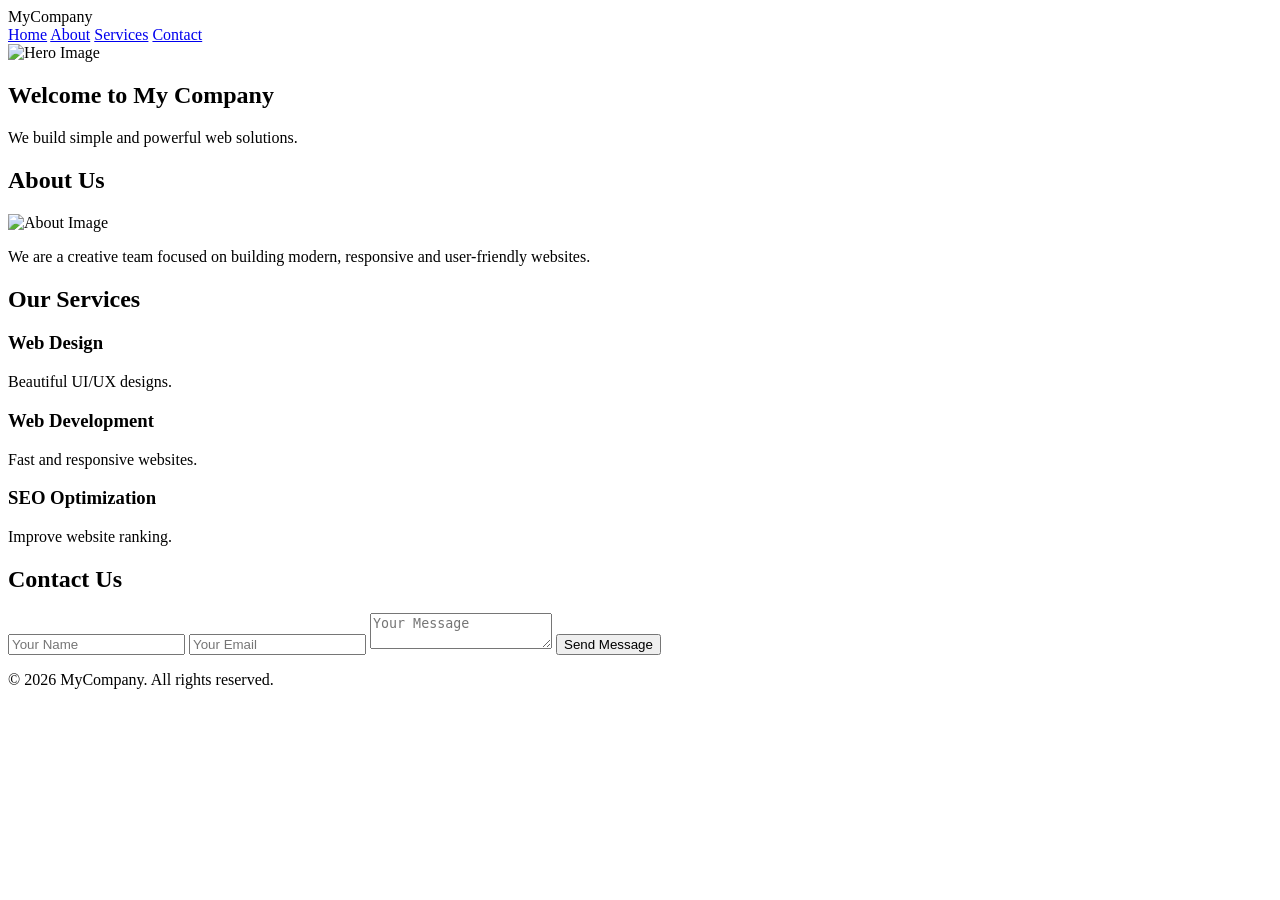
==== index.html @ 30e8f630 "Create index.html create" ====
<!DOCTYPE html>
<html lang="en">
<head>
  <meta charset="UTF-8">
  <meta name="viewport" content="width=device-width, initial-scale=1.0">
  <title>My Company Website</title>
  <link rel="stylesheet" href="style.css">
</head>

<body>

  <!-- HEADER -->
  <header>
    <div class="logo">MyCompany</div>
    <nav>
      <a href="#home">Home</a>
      <a href="#about">About</a>
      <a href="#services">Services</a>
      <a href="#contact">Contact</a>
    </nav>
  </header>

  <!-- HERO -->
  <section id="home" class="hero">
    <img src="images/hero.jpg" alt="Hero Image" class="hero-img">
    <h1>Welcome to My Company</h1>
    <p>We build simple and powerful web solutions.</p>
  </section>

  <!-- ABOUT -->
  <section id="about" class="section about">
    <h2>About Us</h2>
    <img src="images/about.jpg" alt="About Image" class="about-img">
    <p>
      We are a creative team focused on building modern, responsive and user-friendly websites.
    </p>
  </section>

  <!-- SERVICES -->
  <section id="services" class="section">
    <h2>Our Services</h2>

    <div class="services">
      <div class="card">
        <h3>Web Design</h3>
        <p>Beautiful UI/UX designs.</p>
      </div>

      <div class="card">
        <h3>Web Development</h3>
        <p>Fast and responsive websites.</p>
      </div>

      <div class="card">
        <h3>SEO Optimization</h3>
        <p>Improve website ranking.</p>
      </div>
    </div>
  </section>

  <!-- CONTACT -->
  <section id="contact" class="section">
    <h2>Contact Us</h2>

    <form id="contactForm">
      <input type="text" id="name" placeholder="Your Name">
      <input type="email" id="email" placeholder="Your Email">
      <textarea id="message" placeholder="Your Message"></textarea>
      <button type="submit">Send Message</button>
    </form>

    <p id="error"></p>
  </section>

  <!-- FOOTER -->
  <footer>
    <p>© 2026 MyCompany. All rights reserved.</p>
  </footer>

  <script src="script.js"></script>
</body>
</html>
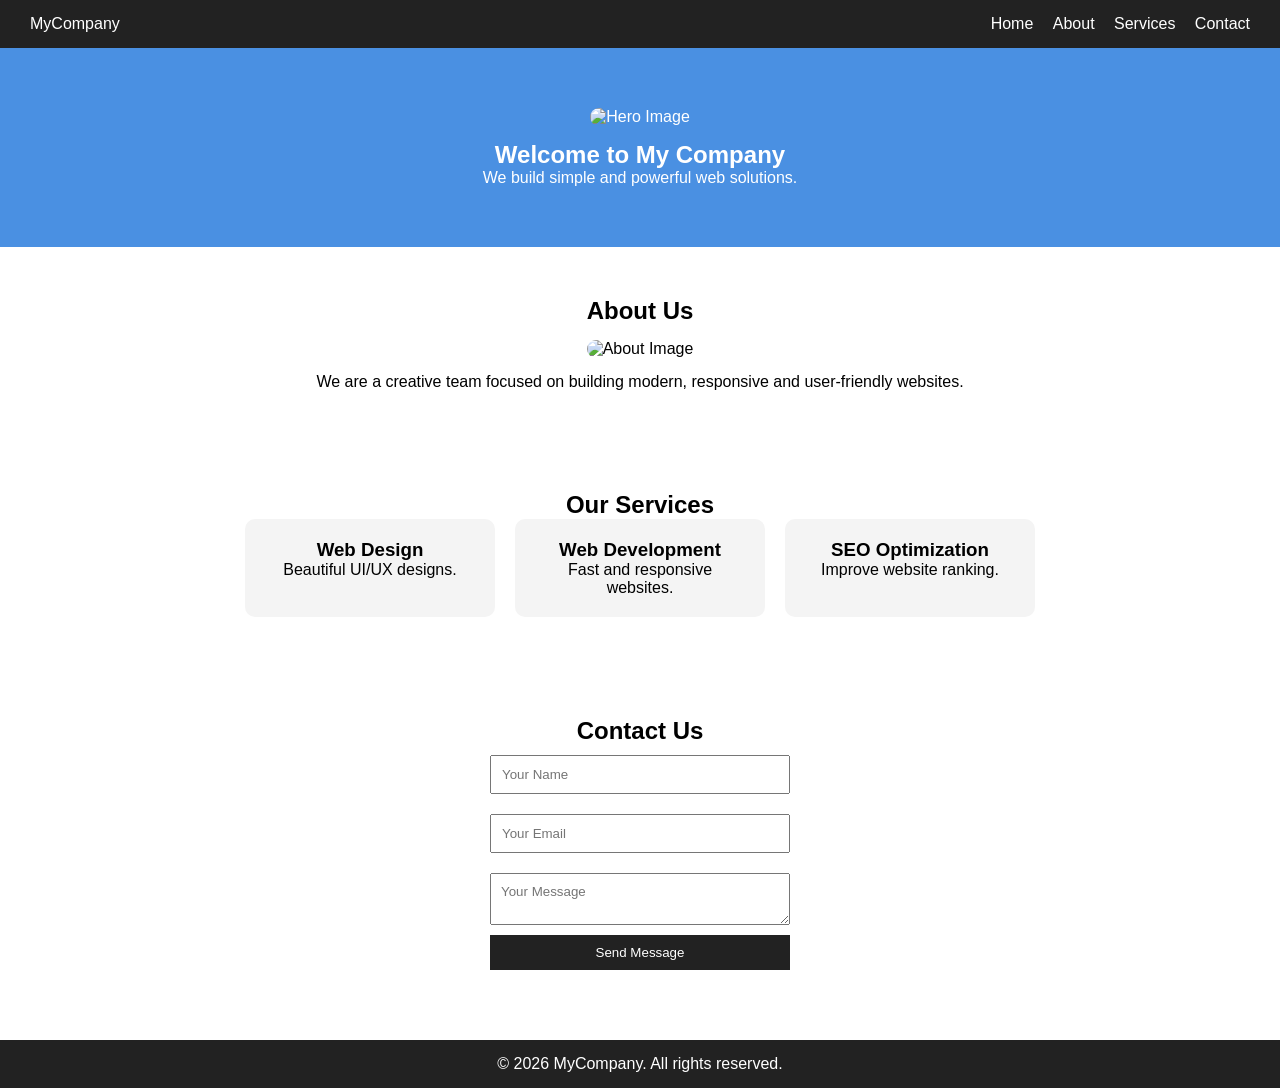
==== commit 1695ee7d: "Add files via upload" ====
--- a/index.html
+++ b/index.html
@@ -1,82 +1,82 @@
-<!DOCTYPE html>
-<html lang="en">
-<head>
-  <meta charset="UTF-8">
-  <meta name="viewport" content="width=device-width, initial-scale=1.0">
-  <title>My Company Website</title>
-  <link rel="stylesheet" href="style.css">
-</head>
-
-<body>
-
-  <!-- HEADER -->
-  <header>
-    <div class="logo">MyCompany</div>
-    <nav>
-      <a href="#home">Home</a>
-      <a href="#about">About</a>
-      <a href="#services">Services</a>
-      <a href="#contact">Contact</a>
-    </nav>
-  </header>
-
-  <!-- HERO -->
-  <section id="home" class="hero">
-    <img src="images/hero.jpg" alt="Hero Image" class="hero-img">
-    <h1>Welcome to My Company</h1>
-    <p>We build simple and powerful web solutions.</p>
-  </section>
-
-  <!-- ABOUT -->
-  <section id="about" class="section about">
-    <h2>About Us</h2>
-    <img src="images/about.jpg" alt="About Image" class="about-img">
-    <p>
-      We are a creative team focused on building modern, responsive and user-friendly websites.
-    </p>
-  </section>
-
-  <!-- SERVICES -->
-  <section id="services" class="section">
-    <h2>Our Services</h2>
-
-    <div class="services">
-      <div class="card">
-        <h3>Web Design</h3>
-        <p>Beautiful UI/UX designs.</p>
-      </div>
-
-      <div class="card">
-        <h3>Web Development</h3>
-        <p>Fast and responsive websites.</p>
-      </div>
-
-      <div class="card">
-        <h3>SEO Optimization</h3>
-        <p>Improve website ranking.</p>
-      </div>
-    </div>
-  </section>
-
-  <!-- CONTACT -->
-  <section id="contact" class="section">
-    <h2>Contact Us</h2>
-
-    <form id="contactForm">
-      <input type="text" id="name" placeholder="Your Name">
-      <input type="email" id="email" placeholder="Your Email">
-      <textarea id="message" placeholder="Your Message"></textarea>
-      <button type="submit">Send Message</button>
-    </form>
-
-    <p id="error"></p>
-  </section>
-
-  <!-- FOOTER -->
-  <footer>
-    <p>© 2026 MyCompany. All rights reserved.</p>
-  </footer>
-
-  <script src="script.js"></script>
-</body>
-</html>
+<!DOCTYPE html>
+<html lang="en">
+<head>
+  <meta charset="UTF-8">
+  <meta name="viewport" content="width=device-width, initial-scale=1.0">
+  <title>My Company Website</title>
+  <link rel="stylesheet" href="style.css">
+</head>
+
+<body>
+
+  <!-- HEADER -->
+  <header>
+    <div class="logo">MyCompany</div>
+    <nav>
+      <a href="#home">Home</a>
+      <a href="#about">About</a>
+      <a href="#services">Services</a>
+      <a href="#contact">Contact</a>
+    </nav>
+  </header>
+
+  <!-- HERO -->
+  <section id="home" class="hero">
+    <img src="images/hero.jpg" alt="Hero Image" class="hero-img">
+    <h1>Welcome to My Company</h1>
+    <p>We build simple and powerful web solutions.</p>
+  </section>
+
+  <!-- ABOUT -->
+  <section id="about" class="section about">
+    <h2>About Us</h2>
+    <img src="images/about.jpg" alt="About Image" class="about-img">
+    <p>
+      We are a creative team focused on building modern, responsive and user-friendly websites.
+    </p>
+  </section>
+
+  <!-- SERVICES -->
+  <section id="services" class="section">
+    <h2>Our Services</h2>
+
+    <div class="services">
+      <div class="card">
+        <h3>Web Design</h3>
+        <p>Beautiful UI/UX designs.</p>
+      </div>
+
+      <div class="card">
+        <h3>Web Development</h3>
+        <p>Fast and responsive websites.</p>
+      </div>
+
+      <div class="card">
+        <h3>SEO Optimization</h3>
+        <p>Improve website ranking.</p>
+      </div>
+    </div>
+  </section>
+
+  <!-- CONTACT -->
+  <section id="contact" class="section">
+    <h2>Contact Us</h2>
+
+    <form id="contactForm">
+      <input type="text" id="name" placeholder="Your Name">
+      <input type="email" id="email" placeholder="Your Email">
+      <textarea id="message" placeholder="Your Message"></textarea>
+      <button type="submit">Send Message</button>
+    </form>
+
+    <p id="error"></p>
+  </section>
+
+  <!-- FOOTER -->
+  <footer>
+    <p>© 2026 MyCompany. All rights reserved.</p>
+  </footer>
+
+  <script src="script.js"></script>
+</body>
+</html>
--- a/style.css
+++ b/style.css
@@ -0,0 +1,106 @@
+* {
+  margin: 0;
+  padding: 0;
+  box-sizing: border-box;
+  font-family: Arial, sans-serif;
+}
+
+/* HEADER */
+header {
+  display: flex;
+  justify-content: space-between;
+  align-items: center;
+  background: #222;
+  padding: 15px 30px;
+  color: white;
+}
+
+nav a {
+  color: white;
+  margin-left: 15px;
+  text-decoration: none;
+}
+
+/* HERO */
+.hero {
+  text-align: center;
+  background: #4a90e2;
+  color: white;
+  padding: 60px 20px;
+}
+
+.hero-img {
+  width: 200px;
+  border-radius: 10px;
+  margin-bottom: 15px;
+}
+
+/* SECTIONS */
+.section {
+  padding: 50px 20px;
+  text-align: center;
+}
+
+/* ABOUT */
+.about-img {
+  width: 250px;
+  border-radius: 10px;
+  margin: 15px 0;
+}
+
+/* SERVICES */
+.services {
+  display: flex;
+  justify-content: center;
+  gap: 20px;
+  flex-wrap: wrap;
+}
+
+.card {
+  background: #f4f4f4;
+  padding: 20px;
+  width: 250px;
+  border-radius: 10px;
+}
+
+/* CONTACT */
+form {
+  display: flex;
+  flex-direction: column;
+  width: 300px;
+  margin: auto;
+}
+
+input, textarea {
+  margin: 10px 0;
+  padding: 10px;
+}
+
+button {
+  background: #222;
+  color: white;
+  padding: 10px;
+  border: none;
+  cursor: pointer;
+}
+
+/* FOOTER */
+footer {
+  background: #222;
+  color: white;
+  text-align: center;
+  padding: 15px;
+  margin-top: 20px;
+}
+
+/* MOBILE */
+@media (max-width: 600px) {
+  .services {
+    flex-direction: column;
+    align-items: center;
+  }
+
+  form {
+    width: 90%;
+  }
+}
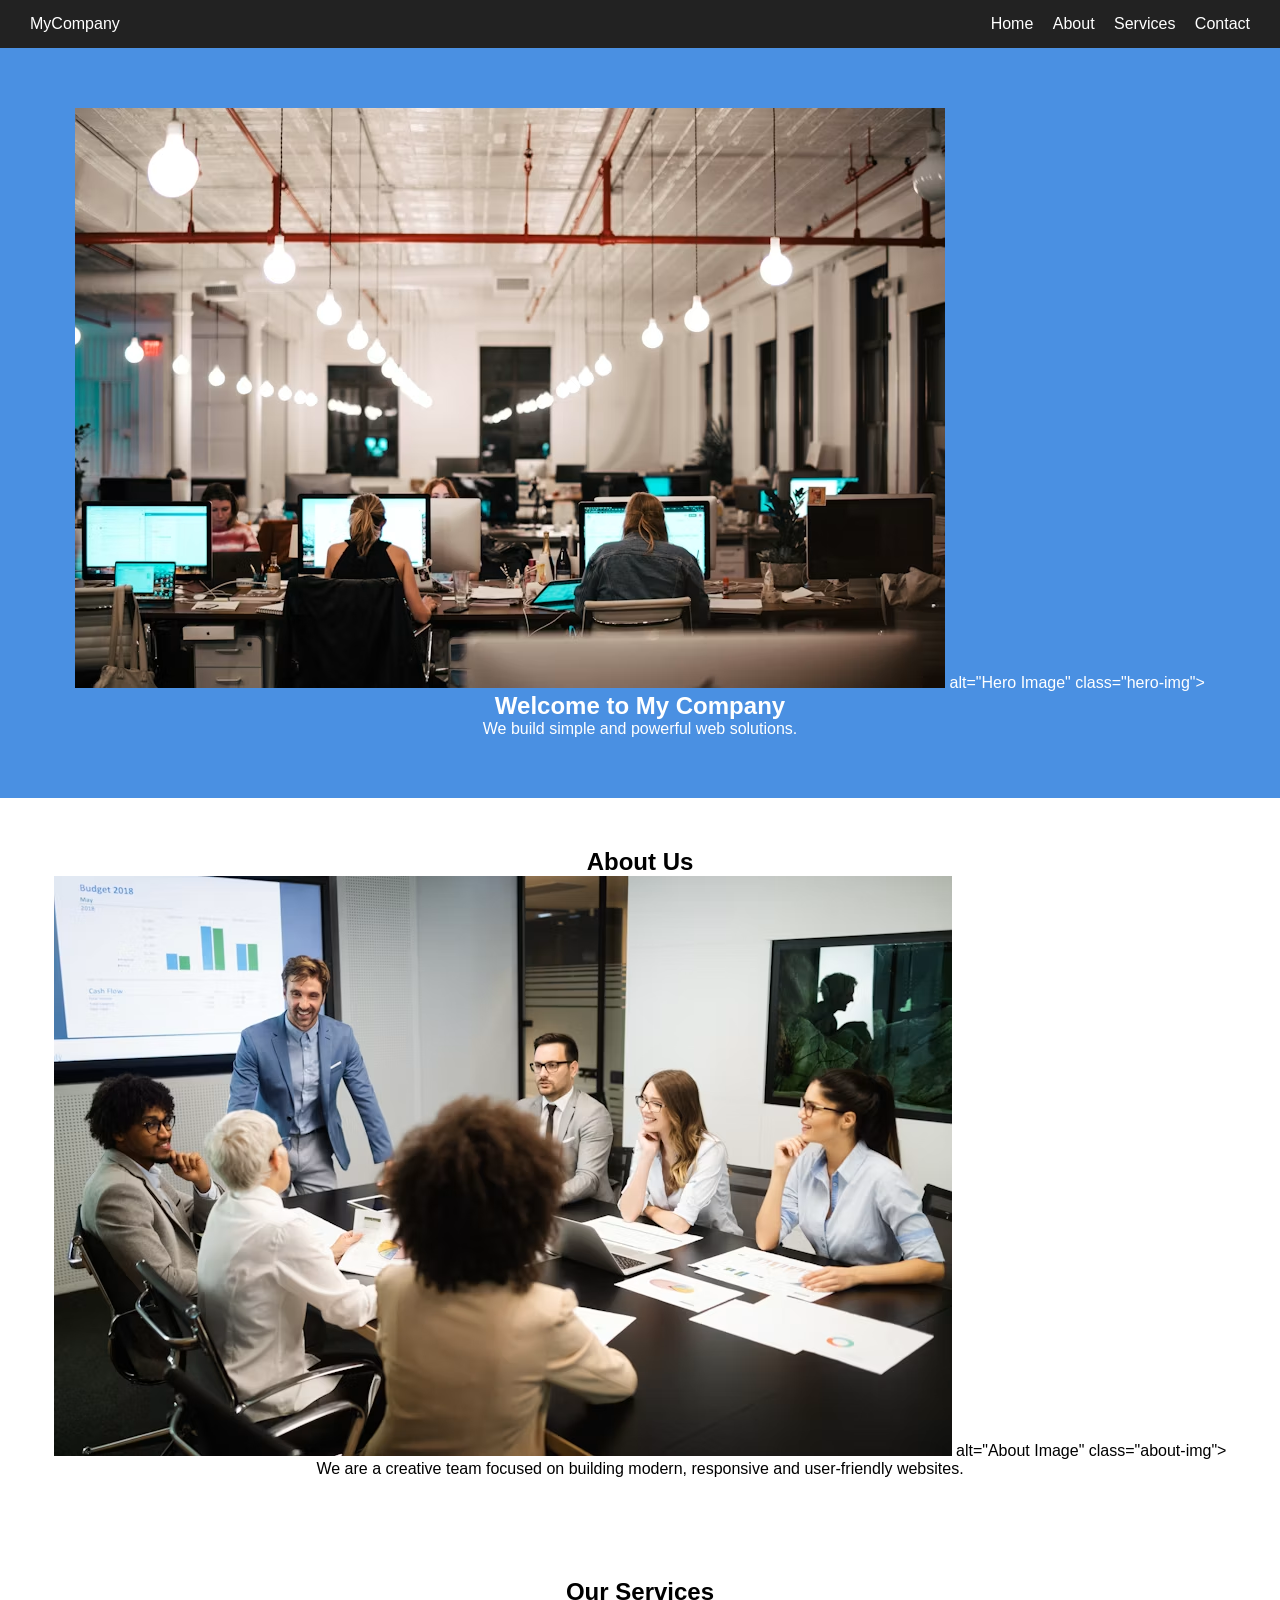
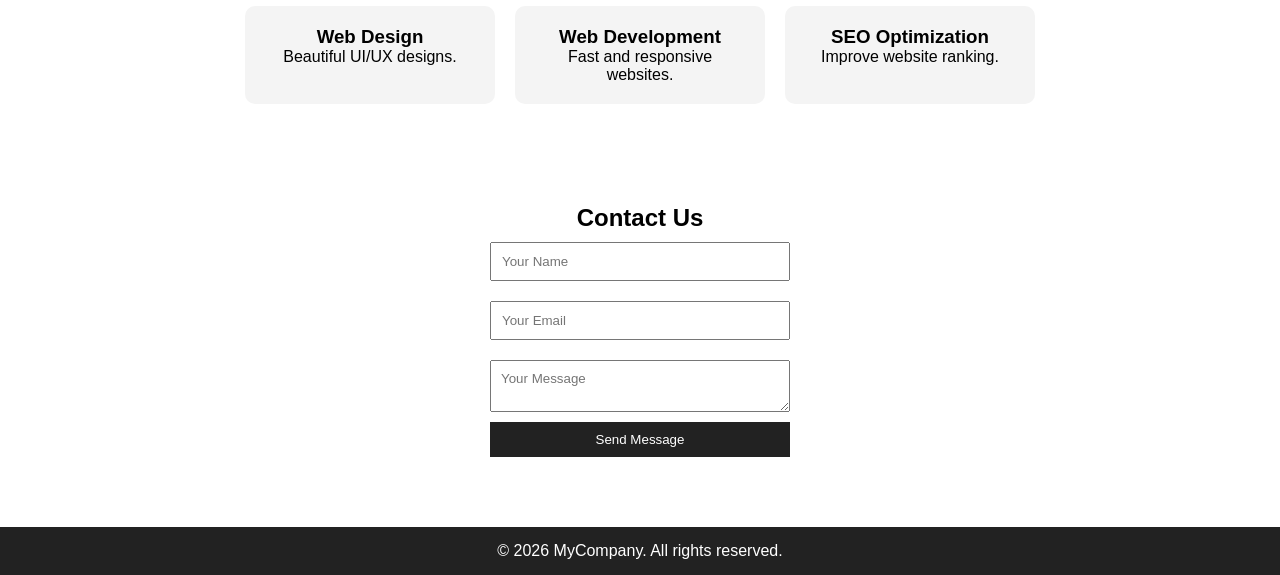
==== commit ab1233d3: "Update index.html update" ====
--- a/index.html
+++ b/index.html
@@ -22,7 +22,7 @@
 
   <!-- HERO -->
   <section id="home" class="hero">
-    <img src="images/hero.jpg" alt="Hero Image" class="hero-img">
+  <img src="./images/hero.jpg"> alt="Hero Image" class="hero-img">
     <h1>Welcome to My Company</h1>
     <p>We build simple and powerful web solutions.</p>
   </section>
@@ -30,7 +30,7 @@
   <!-- ABOUT -->
   <section id="about" class="section about">
     <h2>About Us</h2>
-    <img src="images/about.jpg" alt="About Image" class="about-img">
+    <img src="./images/about.jpg"> alt="About Image" class="about-img">
     <p>
       We are a creative team focused on building modern, responsive and user-friendly websites.
     </p>
@@ -79,4 +79,4 @@
 
   <script src="script.js"></script>
 </body>
-</html>+</html>
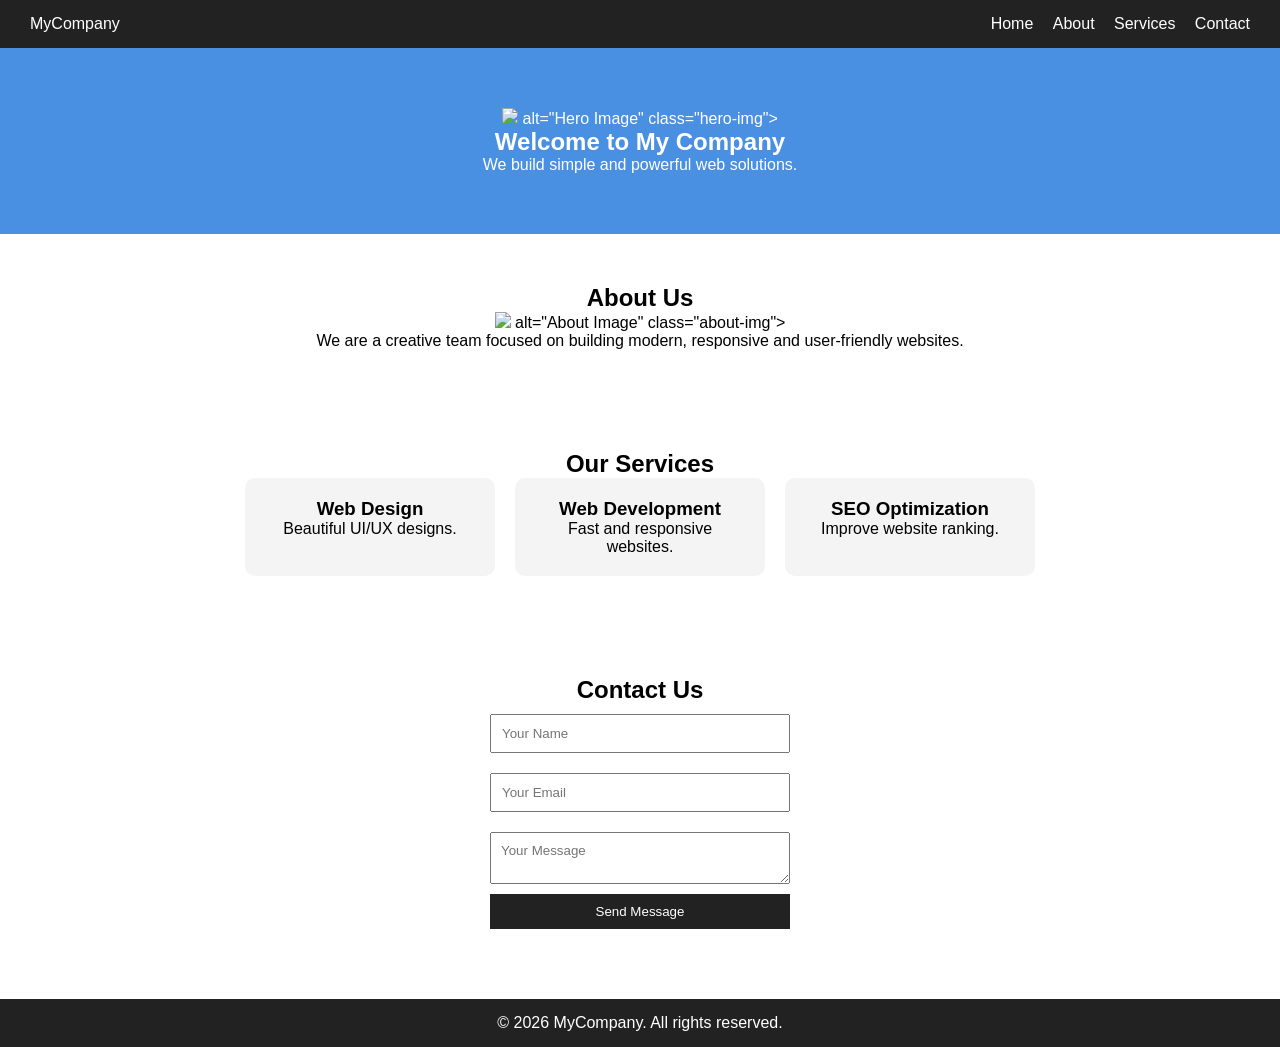
==== commit 4cfe9dd6: "Update index.html update and save" ====
--- a/index.html
+++ b/index.html
@@ -22,7 +22,7 @@
 
   <!-- HERO -->
   <section id="home" class="hero">
-  <img src="./images/hero.jpg"> alt="Hero Image" class="hero-img">
+ <img src="/Web-Devlopment/images/hero.jpg"> alt="Hero Image" class="hero-img">
     <h1>Welcome to My Company</h1>
     <p>We build simple and powerful web solutions.</p>
   </section>
@@ -30,7 +30,7 @@
   <!-- ABOUT -->
   <section id="about" class="section about">
     <h2>About Us</h2>
-    <img src="./images/about.jpg"> alt="About Image" class="about-img">
+   <img src="/Web-Devlopment/images/about.jpg"> alt="About Image" class="about-img">
     <p>
       We are a creative team focused on building modern, responsive and user-friendly websites.
     </p>
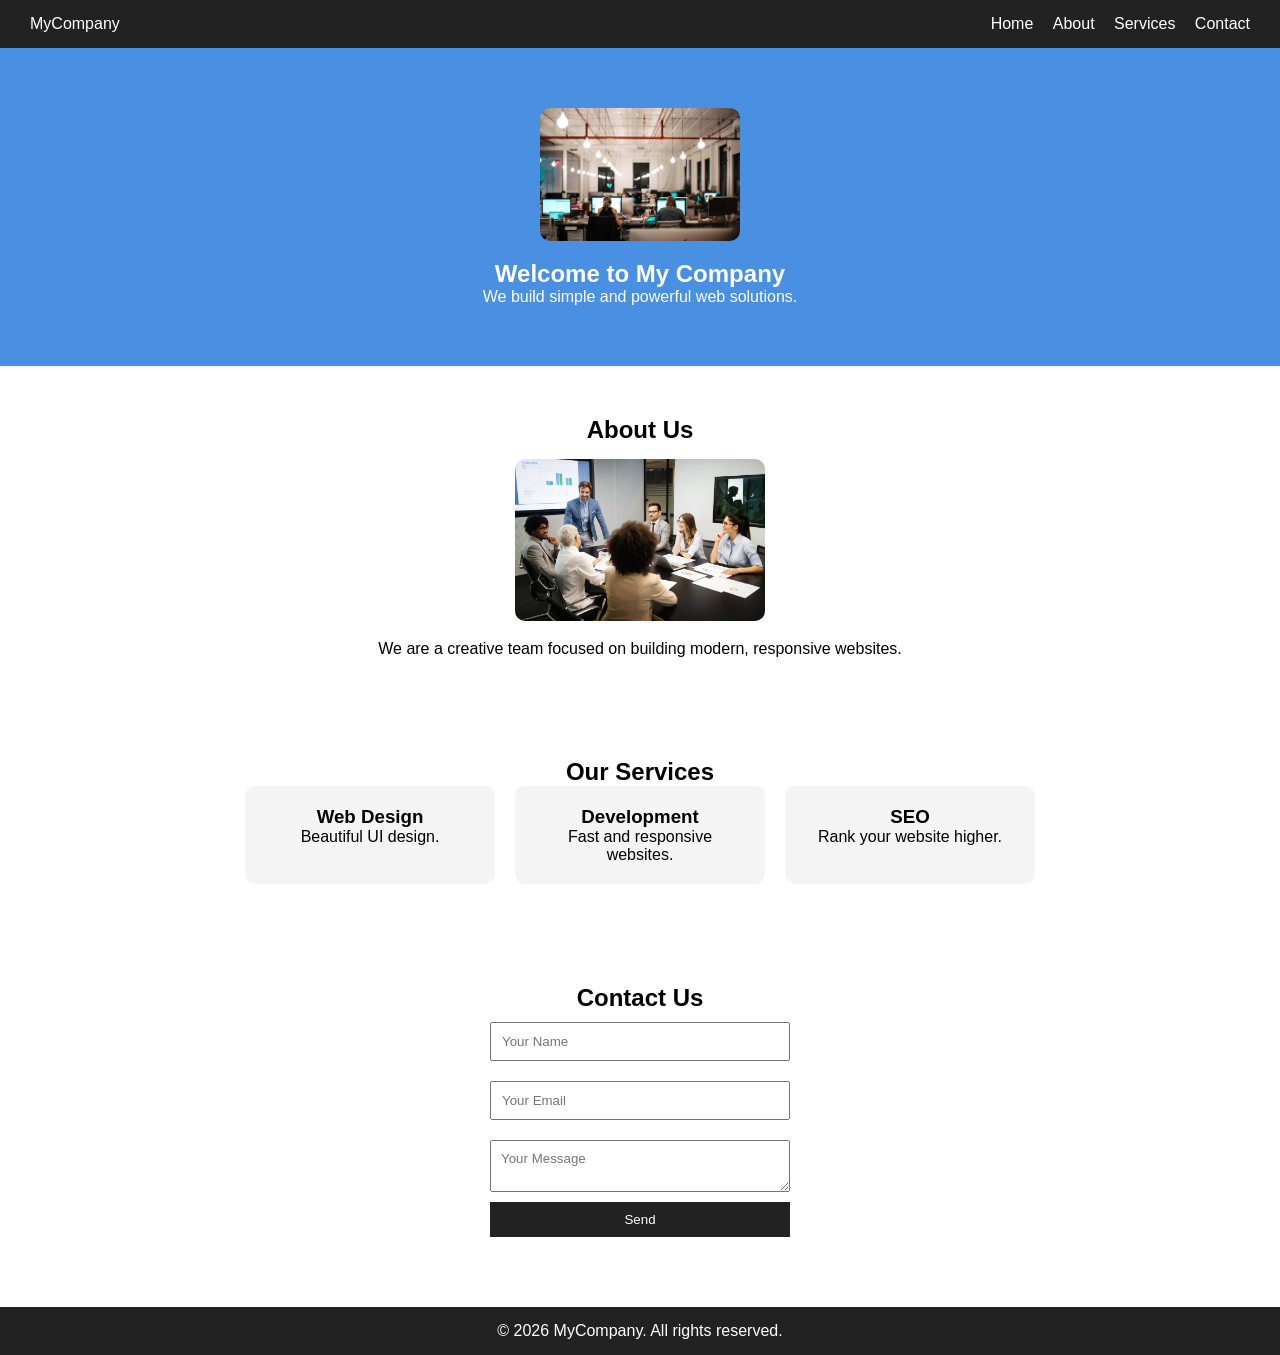
==== commit 475d9db8: "Update index.html update and save" ====
--- a/index.html
+++ b/index.html
@@ -4,7 +4,8 @@
   <meta charset="UTF-8">
   <meta name="viewport" content="width=device-width, initial-scale=1.0">
   <title>My Company Website</title>
-  <link rel="stylesheet" href="style.css">
+
+  <link rel="stylesheet" href="./style.css">
 </head>
 
 <body>
@@ -22,17 +23,17 @@
 
   <!-- HERO -->
   <section id="home" class="hero">
- <img src="/Web-Devlopment/images/hero.jpg"> alt="Hero Image" class="hero-img">
+    <img src="./images/hero.jpg" class="hero-img" alt="Hero Image">
     <h1>Welcome to My Company</h1>
     <p>We build simple and powerful web solutions.</p>
   </section>
 
   <!-- ABOUT -->
-  <section id="about" class="section about">
+  <section id="about" class="section">
     <h2>About Us</h2>
-   <img src="/Web-Devlopment/images/about.jpg"> alt="About Image" class="about-img">
+    <img src="./images/about.jpg" class="about-img" alt="About Image">
     <p>
-      We are a creative team focused on building modern, responsive and user-friendly websites.
+      We are a creative team focused on building modern, responsive websites.
     </p>
   </section>
 
@@ -43,17 +44,17 @@
     <div class="services">
       <div class="card">
         <h3>Web Design</h3>
-        <p>Beautiful UI/UX designs.</p>
+        <p>Beautiful UI design.</p>
       </div>
 
       <div class="card">
-        <h3>Web Development</h3>
+        <h3>Development</h3>
         <p>Fast and responsive websites.</p>
       </div>
 
       <div class="card">
-        <h3>SEO Optimization</h3>
-        <p>Improve website ranking.</p>
+        <h3>SEO</h3>
+        <p>Rank your website higher.</p>
       </div>
     </div>
   </section>
@@ -66,7 +67,7 @@
       <input type="text" id="name" placeholder="Your Name">
       <input type="email" id="email" placeholder="Your Email">
       <textarea id="message" placeholder="Your Message"></textarea>
-      <button type="submit">Send Message</button>
+      <button type="submit">Send</button>
     </form>
 
     <p id="error"></p>
@@ -77,6 +78,6 @@
     <p>© 2026 MyCompany. All rights reserved.</p>
   </footer>
 
-  <script src="script.js"></script>
+  <script src="./script.js"></script>
 </body>
 </html>
